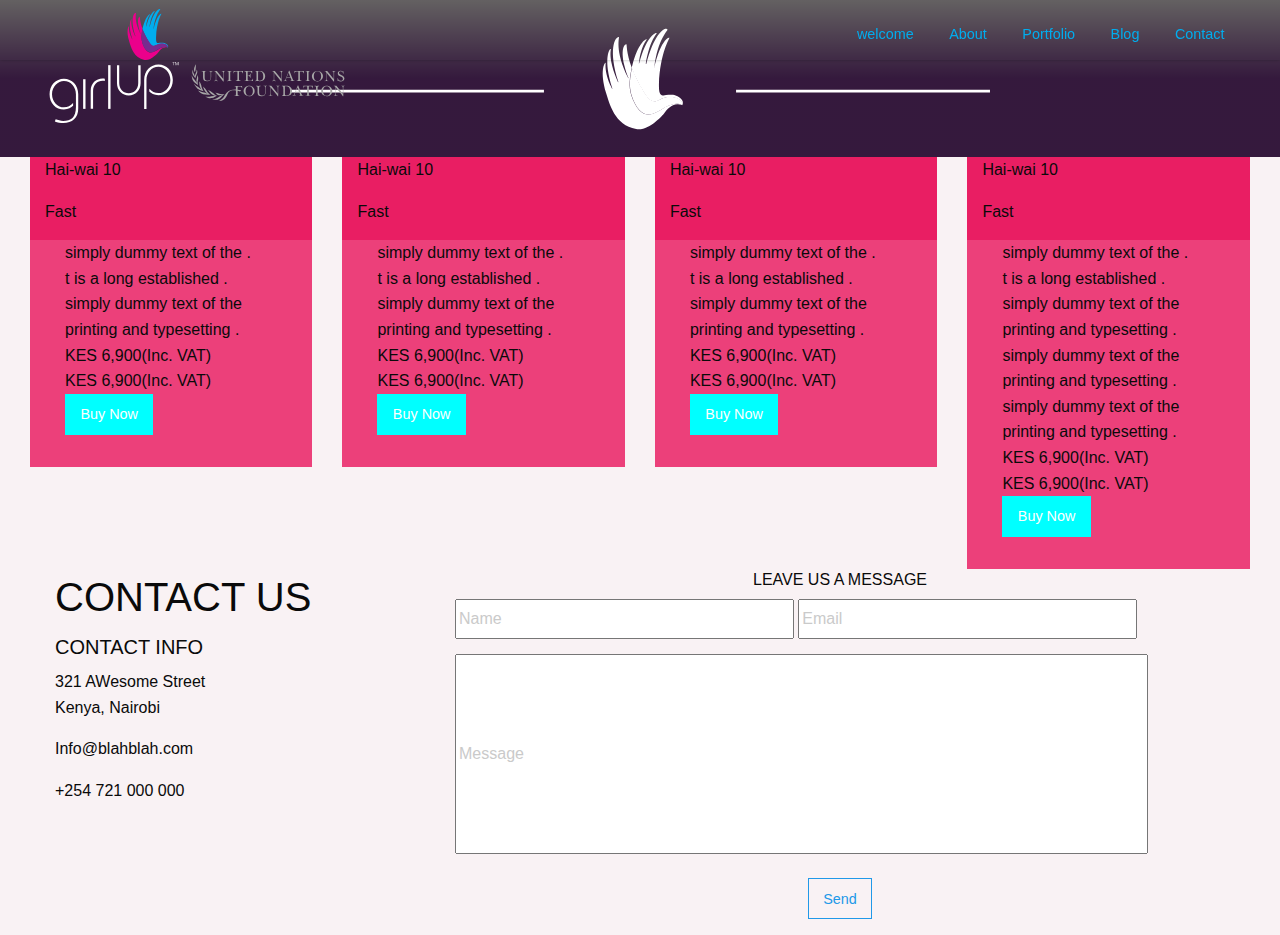
==== index.html @ e220b9df "added new section" ====
<!doctype html>
<html class="no-js" lang="en" dir="ltr">

<head>
    <meta charset="utf-8">
    <meta http-equiv="x-ua-compatible" content="ie=edge">
    <meta name="viewport" content="width=device-width, initial-scale=1.0">
    <title>Girl Up</title>
    <link rel="stylesheet" href="css/foundation.css">
    <link rel="stylesheet" href="css/app.css">
</head>

<body>

    <!--  ====================responsive navigation================ -->


   <div class="nav" id="header-nav">
    <div class="container">
  <!-- H1 for SEO -->
    <div class="brand">
      <a id="logo" title="Girl Up" href="https://girlup.org/"> 
        <img class="logo-large" src="./img/girl-up-logo.svg"> 
        <img class="logo-small" src="./img/logo_compact.svg"> 
      </a>
    </div>
    <!-- Small screen menu button -->
        <a href="#menu" class="menu-link">
      <span class="bar1"></span>
      <span class="bar2"></span>
      <span class="bar3"></span>
     </a>
    <!-- /Small screen menu button -->
    
    <!-- Menu Items -->
    <nav id="menu" role="navigation">
            <ul>
                <li><a href="#intro">welcome</a></li>
                <li><a href="#aboutsection">About</a></li>
                <li><a href="#portfoliosection">Portfolio</a></li>
                <li><a href="http://erick-munene.github.io/blog/">Blog</a></li>
                <li><a href="#contactsection">Contact</a></li>
            </ul>
        </nav>
    <!-- /Menu Items -->
      </div>
    </div>



    <!--  ==================== nav end================ -->




<!--  ==================== 
                           hero section================ -->




    <div class="home" style="padding-top: 0px;">
       
         
        <section class="single-hero">
            <video autobuffer="" preload="”auto”" autoplay="autoplay" loop="true" muted="muted" poster="https://girlup.org/wp-content/uploads/2014/10/hero-1400x785.jpg" id="hero-vid" style="display: inline;">
               
                <source src="vd/girlup-final-video-60.mp4" type="video/mp4">
                <source src="vd/10/girlup-final-video-60.ogg" type="video/ogg"> 
            </video>
            
            <div class="hero-overlay"></div>


              <div class="hero-content">
            <div>
                <h2>Uniting Girls to Change the World</h2> <img class="hentry-title-rule" src="./img/hgroup_underline-white.svg">
                <div>
                    <p>Every girl, no matter where she is born, deserves to dream. You can make her dreams a reality.</p>
                </div>
            </div>
        </div>
        </section>
    </div>




 




    <!--=====================-SLIDER============== -->
    
<div class="row  rows">
        <div class="slide-window back">
            <div class="slide-holder">
                <span class="navi" id="leftNav">Move Right</span>

                <div class="slide" id="slide1">
                    <div class="large-12 columns">
                        <div class="large-3 columns">
                            <div class="large-12 columns b2">
                                <p>Hai-wai 10</p>

                                <p>Fast</p>
                            </div>
                            <div class="large-12 columns div">
                                <ul>
                                    <li>simply dummy text of the .</li>
                                    <li>t is a long established .</li>
                                    <li>simply dummy text of the printing and typesetting .</li>
                                    <div class="large-12 columns innerdiv"></div>
                                    KES 6,900(Inc. VAT)
                                    <br>KES 6,900(Inc. VAT)
                                    <br>
                                    <button class="button b">Buy Now</button>

                                </ul>
                            </div>
                        </div>
                        <div class="large-3 columns">
                            <div class="large-12 columns b2">
                                <p>Hai-wai 10</p>

                                <p>Fast</p>
                            </div>
                            <div class="large-12 columns div">
                                <ul>
                                    <li>simply dummy text of the .</li>
                                    <li>t is a long established .</li>
                                    <li>simply dummy text of the printing and typesetting .</li>
                                    <div class="large-12 columns innerdiv"></div>
                                    KES 6,900(Inc. VAT)
                                    <br>KES 6,900(Inc. VAT)
                                    <br>
                                    <button class="button b">Buy Now</button>
                            </div>
                        </div>
                        <div class="large-3 columns">
                            <div class="large-12 columns b2">
                                <p>Hai-wai 10</p>

                                <p>Fast</p>
                            </div>
                            <div class="large-12 columns div">
                                <ul>
                                    <li>simply dummy text of the .</li>
                                    <li>t is a long established .</li>
                                    <li>simply dummy text of the printing and typesetting .</li>
                                    <div class="large-12 columns innerdiv"></div>
                                    KES 6,900(Inc. VAT)
                                    <br>KES 6,900(Inc. VAT)
                                    <br>
                                    <button class="button b">Buy Now</button>
                            </div>
                        </div>
                        <div class="large-3 columns">
                            <div class="large-12 columns b2">
                                <p>Hai-wai 10</p>

                                <p>Fast</p>
                            </div>
                            <div class="large-12 columns div col">
                                <ul>
                                    <li>simply dummy text of the .</li>
                                    <li>t is a long established .</li>
                                    <li>simply dummy text of the printing and typesetting .</li>
                                    <li>simply dummy text of the printing and typesetting .</li>
                                    <li>simply dummy text of the printing and typesetting .</li>

                                    KES 6,900(Inc. VAT)
                                    <br>KES 6,900(Inc. VAT)
                                    <br>
                                    <button class="button b">Buy Now</button>
                            </div>
                        </div>
                    </div>
                </div>
                <div class="slide" id="slide2">
                    <div class="large-3 columns">
                        <br>
                    </div>
                    <div class="large-3 columns">
                        <div class="large-12 columns b2">
                            <p>Hai-wai 10</p>

                            <p>Fast</p>
                        </div>
                        <div class="large-12 columns div">
                            <ul>
                                <li>simply dummy text of the .</li>
                                <li>t is a long established .</li>
                                <li>simply dummy text of the printing and typesetting .</li>
                                <div class="large-12 columns innerdiv"></div>
                                KES 6,900(Inc. VAT)
                                <br>KES 6,900(Inc. VAT)
                                <br>
                                <button class="button b">Buy Now</button>
                        </div>
                    </div>
                    <div class="large-3 columns ">
                        <div class="large-12 columns b2">
                            <p>Hai-wai 10</p>

                            <p>Fast</p>
                        </div>
                        <div class="large-12 columns div">
                            <ul>
                                <li>simply dummy text of the .</li>
                                <li>t is a long established .</li>
                                <li>simply dummy text of the printing and typesetting .</li>
                                <div class="large-12 columns innerdiv"></div>
                                KES 6,900(Inc. VAT)
                                <br>KES 6,900(Inc. VAT)
                                <br>
                                <button class="button b">Buy Now</button>
                        </div>
                    </div>
                    <div class="large-3 columns col">
                        <br>
                    </div>

                </div>
                <span class="navi" id="rightNav">Move Right</span>

            </div>
            <div class="large-12 columns th"></div>

        </div>

    </div>




<!--  ==================== 
                           footer section================ -->


    <section class="footer">
        <div class="row">
            <div class="small-12 large-4 columns">
                <h2>CONTACT US</h2>
                <h5>CONTACT INFO</h5>
                <p>321 AWesome Street
                    <br> Kenya, Nairobi</p>
                <p>Info@blahblah.com</p>
                <p>+254 721 000 000</p>
            </div>
            <div class="small-12 large-8 columns">
                <h6 style="text-align:center;">LEAVE US A MESSAGE</h6>
                <input placeholder="Name" style="height:40px; width:44%;">
                <input placeholder="Email" style="width:44%; height:40px;">
                <br>
                <input placeholder="Message " style="width:90%; height:200px; margin-top:15px; display:block;margin-right:auto;">
                <br>
                <button class="hollow button " href="# " style="display:block; margin-left:auto; margin-right:auto;">Send</button>
            </div>
        </div>
    </section>

    <script src="js/vendor/jquery.js "></script>
    <script src="js/vendor/what-input.js "></script>
    <script src="js/vendor/foundation.js "></script>
    <script src="js/app.js "></script>
     <script src="js/index.js "></script>
      <script type="text/javascript ">
        $(function() {
            var filterList = {
                init: function() {
                    // MixItUp plugin
                    // http://mixitup.io
                    $('#portfoliolist').mixItUp({
                        selectors: {
                            target: '.portfolio',
                            filter: '.filter'
                        },
                        load: {
                            filter: '.app'
                        }
                    });
                }
            };
            // Run the show!
            filterList.init();
        });

    <!-- </script> 
        
</body>

</html>
---- css/app.css ----
body {
    background: #f9f2f4;
    font-family: 'Open Sans', sans-serif;
    font-size: 16px;
}
/*a {
    color: #191919;
    text-decoration: none;
}*/
ul {
    list-style: none;
}

/*====================
   navigation styles
=======================*/


    .nav-mobile {
        display: none;
    }
    .style-mobile {
        background: #ffffff;
        top: 51px;
        position: absolute;
        width: 100%;
    }
    .style-mobile li {
        display: block;
        width: 100%;
    }
    .nav .right {
        display: block;
        float: none;
        margin: 0em;
    }
    .nav .left {
        display: block;
        float: none;
        margin: 0em;
    }
}
@media only screen and (min-width: 641px) {
    .nav-mobile {
        display: block !important;
    }
}*/







.contaner{
    background: black;
    position: fixed;
}



/* small screens navigation */


#header-nav {

    width: 100%;
   height: 60px;
  position: fixed;
    z-index: 1500;
  top: 0;
  display: block;
  width: 100% auto;
   top: 0;
    left: 0;
    right: 0;
    width: 100%;
    box-shadow: 0 0 3px rgba(0, 0, 0, 0.3);
/*  background: black;*/
  -webkit-transition: -webkit-transform 0.7s 0.3s ease;
  -moz-transition: -moz-transform 0.7s 0.3s ease;
  -ms-transition: -ms-transform 0.7s 0.3s ease;
  transition: transform 0.7s .3s ease;
  -webkit-backface-visibility: hidden;
  -webkit-transform: translate3d(0px, 0px, 0px);
}

/*#header-nav.hide-nav-bar {
  -webkit-transform: translate(0, -100%);
  -moz-transform: translate(0, -100%);
  -ms-transform: translate(0, -100%);
  transform: translate(0, -100%);
  -webkit-backface-visibility: hidden;
}*/


/*@media screen and (max-width: 992px){
header-nav {
    display: block;
    background: #fff;
    position: fixed;
    z-index: 999999;
    top: 0;
    left: 0;
    right: 0;
    width: 100%;
    box-shadow: 0 0 3px rgba(0, 0, 0, 0.3);
    border-bottom: 2px solid #ddd;
}
}*/

a.menu-link {
  float: right;
  display: block;
  padding: 1em;
  margin-right: 50px;
}
nav[role=navigation] {
  clear: right;
  -webkit-transition: all 0.3s ease-out;
  -moz-transition: all 0.3s ease-out;
  -ms-transition: all 0.3s ease-out;
  -o-transition: all 0.3s ease-out;
  transition: all 0.3s ease-out;
}
.js nav[role=navigation] {
  overflow: hidden;
  max-height: 0;
}
nav[role=navigation].active {
  max-height: 15em;
}
nav[role=navigation] ul {
  margin: 0;
  padding: 0;
  float: left;
  padding: 0.7em 0;
}
nav[role=navigation] li a {
  display: block;
  padding: 0.8em;
  font-size: 0.9em;
   color:#00ADEE;
}
.menu-link {
    z-index: 1000;
  height: 30px;
  width: 33px;
  cursor: pointer;
  position: fixed;
  right: 5px;
}
.bar1,
.bar2,
.bar3 {
  margin-top: 4px;
  background:#00ADEE;
  width: 37px;
  height: 6px;
  position: absolute;
  -webkit-transform: rotate(-180deg);
  transform: rotate(-180deg);
  -moz-transform: rotate(-180deg);
  -o-transform: rotate(-180deg);
}
.bar2 {
  margin-top: 13px;
     
}
.bar3 {
     
  margin-top: 23px;
  -webkit-transform: rotate(180deg);
  transform: rotate(180deg);
  -moz-transform: rotate(180deg);
  -o-transform: rotate(180deg);
}
.brand {
 
    float: left;
    margin-left: 2em;
    padding: 1em;
    z-index: 100;
    position: fixed;
    /*background: #303030;*/
    border-bottom-right-radius: 20px;


}

.compact #logo img.logo-small {
    display: block;
    height: 3em;
    width: 100%;
}
.compact #logo img {
    margin-top: 0;
}
#logo img.logo-small {
    display: none;
}
#logo img {
    border: none;
}
#logo img {
    margin-top: -1em;
    width: 100%;
    height: 90%;

    }

@media screen and (max-width: 992px){
.brand img {
    max-width: 150px;
}

.logo-large{
  display: none;
}

.logo-small{
  display: table-row;
}

#menu{
  background: white;
}

}



.brand h1 {
  margin: 0;
  font-size: 1.5em;
    font-weight: 900;
    color:#00ADEE;
}
@media screen and (min-width: 48.25em) {
  a.menu-link {
    display: none;
  }
  .js nav[role=navigation] {
    max-height: none;
      margin-right: 40px;
  }
    
    
  nav[role=navigation] ul {
    margin: 0 0 0 -0.25em;
    border: 0;
    float: right;
  }
  nav[role=navigation] li {
    display: inline-block;
    margin: 0 0.25em;
  }
  nav[role=navigation] li a {
    border: 0;
  }
}

#menu{
    max-width: 100%;
}





/*====================
  hero styles
=======================*/
.single-hero {
    /*padding-bottom: 35%;*/
    position: relative;
    overflow: hidden;
    background-size: cover;
    background-attachment: fixed;
    background-repeat: no-repeat;
    background-position: center center;
    background: -moz-linear-gradient(top, transparent 0%, rgba(119, 44, 142, 0.9) 50%);
    background: -webkit-gradient(linear, left top, left bottom, color-stop(0%, transparent), color-stop(50%, rgba(119, 44, 142, 0.9)));
    background: -webkit-linear-gradient(top, transparent 0%, rgba(119, 44, 142, 0.9) 50%);
    background: -o-linear-gradient(top, transparent 0%, rgba(119, 44, 142, 0.9) 50%);
    background: -ms-linear-gradient(top, transparent 0%, rgba(119, 44, 142, 0.9) 50%);
    background: linear-gradient(to bottom, transparent 0%, rgba(119, 44, 142, 0.9) 50%);
}




.single-hero video {
    /*position: fixed;*/
    top: 0;
    left: 0;
    width: 100%;
}

.single-hero .hero-overlay {
    position: absolute;
    top: 0;
    left: 0;
    right: 0;
    bottom: 0;
    background: rgba(0, 0, 0, 0.6);
}

.single-hero .hero-content {
    position: absolute;
    top: 50%;
    left: 0;
    right: 0;
    color: #fff;
}

.single-hero .hero-content > div {
    font-size: 1.25em;
    max-width: 35em;
    margin: 0 auto;
    text-align: center;
    transform: translate(0, -50%);
    -ms-transform: translate(0, -50%);
    -webkit-transform: translate(0, -50%);
}





.about{
  position: relative;
    padding: 1em 0;
    height: auto;
    background-image: url(../img/about_back.jpg);
  background-size: cover;
  background-position: center;
  background-repeat: no-repeat;
  height: 700px;
}

.about .one{
text-align: left;
    font-size: 1.5em;
    padding-right: 2em;
   background: rgba(255,255,255,.64);
   background-size: cover;
   

}

.one{
    margin-top: -20% auto;
}

.about .two{
text-align: left;
    font-size: 1.5em;
    padding-right: 2em;
    background: #fff;
}







/*slider*/

img {
    width: 100%;
}

.slide-window {
    /*border:1px solid black;*/
    width: 105%;
    height: auto;
    /* background-color:red;*/
    overflow: hidden;
    position: relative;
    margin: 0px;
    padding: 0px;
}

.navi {
    display: block;
    text-indent: -10000px;
    position: absolute;
    cursor: pointer;
}

.info-bar {
    position: absolute;
    bottom: 0;
    height: 20%;
    background-color: rgba(0, 0, 0, 0.5);
    width: 100%;
}

#rightNav,
#leftNav {
    top: calc(50% - 26px);
    position: absolute;
    width: 20px;
    height: 53px;
    background-image: url(http://www.nhm.ac.uk/etc/designs/nhmwww/img/arrows/slider-arrow.png);
    background-repeat: no-repeat;
    z-index: 999;
    /*What does this do?*/
}

#rightNav {
    right: 0;
    -webkit-transform: scaleX(-1);
}

#leftNav {
    left: 0;
}

.slide-holder {
    width: 300%;
    background-color: blue;
    margin-left: 0%;
    transition: margin-left 1s;
    /*  this is the bit that needs to change to slide the slide*/
}

.slide {
    width: 33.33%;
    height: auto;
    float: left;
}

.div {
    background-color: #EC407A;
}

.b {
    background-color: aqua;
}

.b2 {
    background-color: #E91E63;
}

.back {
    background-image: url(../img/1.jpg);
    width: 100%;
    background-repeat: no-repeat;
    background-image: cover;
}

.rows {
    padding: 0px;
    margin: 0px;
    max-width: 100%;
    margin-right: 0px;
}
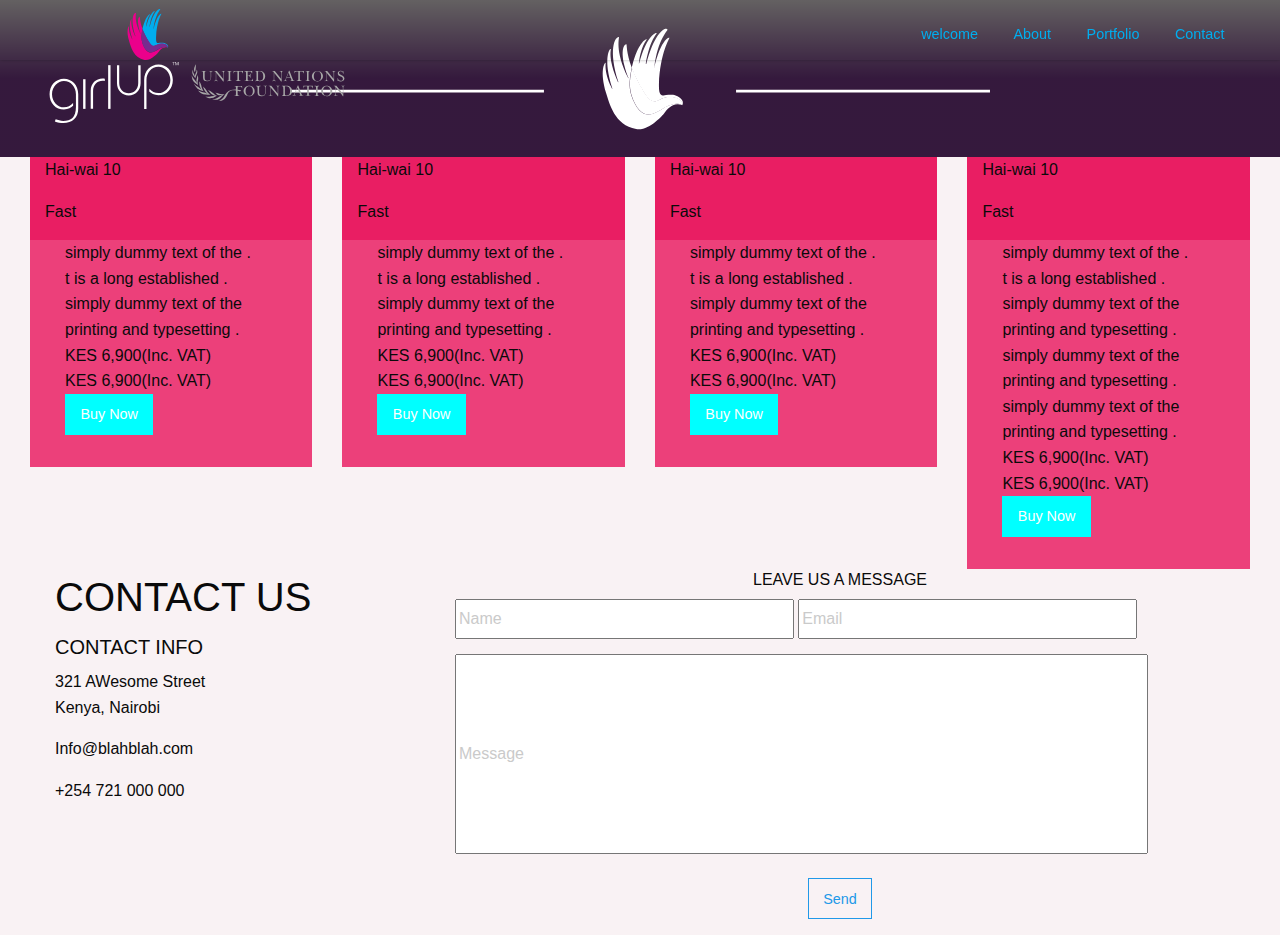
==== commit 649081ba: "added navigation links" ====
--- a/index.html
+++ b/index.html
@@ -36,9 +36,8 @@
     <nav id="menu" role="navigation">
             <ul>
                 <li><a href="#intro">welcome</a></li>
-                <li><a href="#aboutsection">About</a></li>
+                <li><a href="/about.html">About</a></li>
                 <li><a href="#portfoliosection">Portfolio</a></li>
-                <li><a href="http://erick-munene.github.io/blog/">Blog</a></li>
                 <li><a href="#contactsection">Contact</a></li>
             </ul>
         </nav>
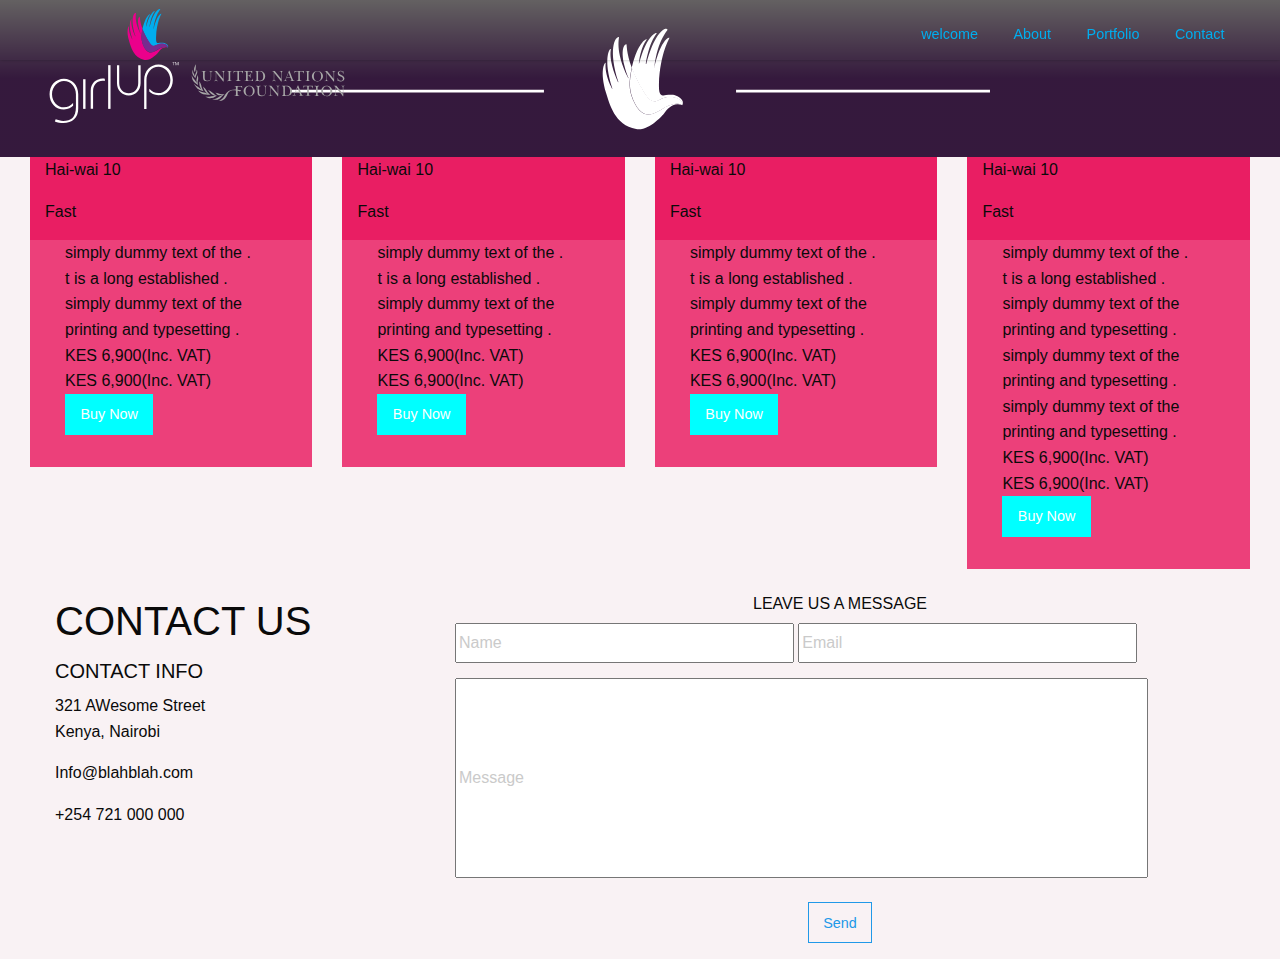
==== commit 808ca2b1: "changed the index" ====
--- a/index.html
+++ b/index.html
@@ -36,7 +36,7 @@
     <nav id="menu" role="navigation">
             <ul>
                 <li><a href="#intro">welcome</a></li>
-                <li><a href="/about.html">About</a></li>
+                <li><a href="./about.html">About</a></li>
                 <li><a href="#portfoliosection">Portfolio</a></li>
                 <li><a href="#contactsection">Contact</a></li>
             </ul>
@@ -99,7 +99,27 @@
 
                 <div class="slide" id="slide1">
                     <div class="large-12 columns">
-                        <div class="large-3 columns">
+                        <div class="large-3 small-12 columns">
+                            <div class="large-12 columns b2">
+                                <p>Hai-wai 10</p>
+
+                                <p>Fast</p>
+                            </div>
+                            <div class="large-12 small-12 columns div">
+                                <ul>
+                                    <li>simply dummy text of the .</li>
+                                    <li>t is a long established .</li>
+                                    <li>simply dummy text of the printing and typesetting .</li>
+                                    <div class="large-12 columns innerdiv"></div>
+                                    KES 6,900(Inc. VAT)
+                                    <br>KES 6,900(Inc. VAT)
+                                    <br>
+                                    <button class="button b">Buy Now</button>
+
+                                </ul>
+                            </div>
+                        </div>
+                        <div class="large-3 small-12 columns">
                             <div class="large-12 columns b2">
                                 <p>Hai-wai 10</p>
 
@@ -115,11 +135,9 @@
                                     <br>KES 6,900(Inc. VAT)
                                     <br>
                                     <button class="button b">Buy Now</button>
-
-                                </ul>
-                            </div>
-                        </div>
-                        <div class="large-3 columns">
+                            </div>
+                        </div>
+                        <div class="large-3 small-12 columns">
                             <div class="large-12 columns b2">
                                 <p>Hai-wai 10</p>
 
@@ -137,25 +155,7 @@
                                     <button class="button b">Buy Now</button>
                             </div>
                         </div>
-                        <div class="large-3 columns">
-                            <div class="large-12 columns b2">
-                                <p>Hai-wai 10</p>
-
-                                <p>Fast</p>
-                            </div>
-                            <div class="large-12 columns div">
-                                <ul>
-                                    <li>simply dummy text of the .</li>
-                                    <li>t is a long established .</li>
-                                    <li>simply dummy text of the printing and typesetting .</li>
-                                    <div class="large-12 columns innerdiv"></div>
-                                    KES 6,900(Inc. VAT)
-                                    <br>KES 6,900(Inc. VAT)
-                                    <br>
-                                    <button class="button b">Buy Now</button>
-                            </div>
-                        </div>
-                        <div class="large-3 columns">
+                        <div class="large-3 small-12 columns">
                             <div class="large-12 columns b2">
                                 <p>Hai-wai 10</p>
 
@@ -177,8 +177,10 @@
                         </div>
                     </div>
                 </div>
+
+
                 <div class="slide" id="slide2">
-                    <div class="large-3 columns">
+                    <div class="large-3 small-12 columns">
                         <br>
                     </div>
                     <div class="large-3 columns">
@@ -199,7 +201,7 @@
                                 <button class="button b">Buy Now</button>
                         </div>
                     </div>
-                    <div class="large-3 columns ">
+                    <div class="large-3 small-12 columns ">
                         <div class="large-12 columns b2">
                             <p>Hai-wai 10</p>
 
@@ -217,7 +219,7 @@
                                 <button class="button b">Buy Now</button>
                         </div>
                     </div>
-                    <div class="large-3 columns col">
+                    <div class="large-3 small-12 columns col">
                         <br>
                     </div>
 
@@ -237,7 +239,7 @@
 <!--  ==================== 
                            footer section================ -->
 
-
+</br>
     <section class="footer">
         <div class="row">
             <div class="small-12 large-4 columns">
--- a/css/app.css
+++ b/css/app.css
@@ -328,37 +328,7 @@
 
 
 
-.about{
-  position: relative;
-    padding: 1em 0;
-    height: auto;
-    background-image: url(../img/about_back.jpg);
-  background-size: cover;
-  background-position: center;
-  background-repeat: no-repeat;
-  height: 700px;
-}
-
-.about .one{
-text-align: left;
-    font-size: 1.5em;
-    padding-right: 2em;
-   background: rgba(255,255,255,.64);
-   background-size: cover;
-   
-
-}
-
-.one{
-    margin-top: -20% auto;
-}
-
-.about .two{
-text-align: left;
-    font-size: 1.5em;
-    padding-right: 2em;
-    background: #fff;
-}
+
 
 
 
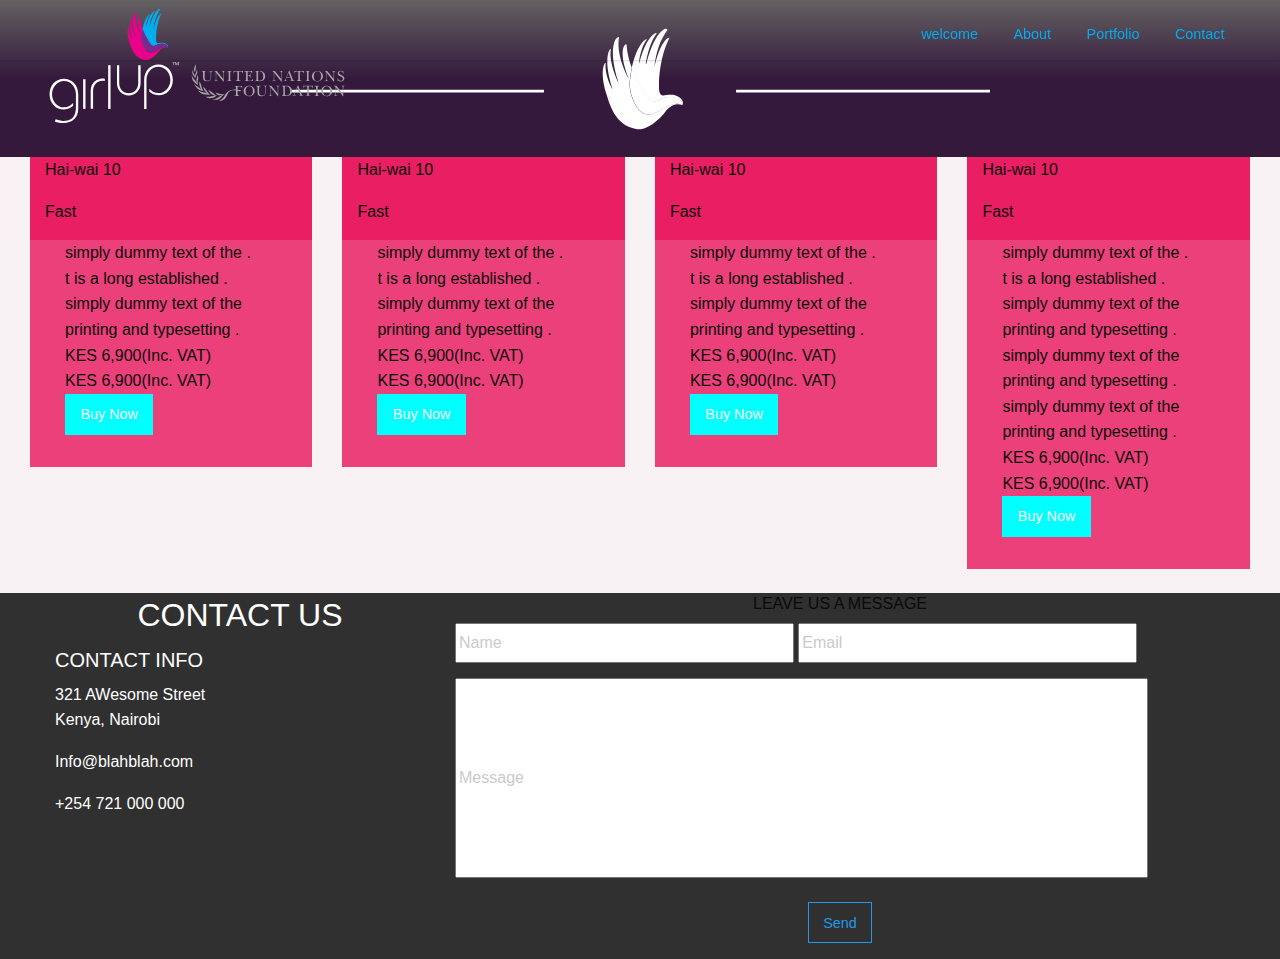
==== commit da609673: "added new stylings to the footer" ====
--- a/index.html
+++ b/index.html
@@ -242,7 +242,7 @@
 </br>
     <section class="footer">
         <div class="row">
-            <div class="small-12 large-4 columns">
+            <div class="small-12 large-4 info columns">
                 <h2>CONTACT US</h2>
                 <h5>CONTACT INFO</h5>
                 <p>321 AWesome Street
@@ -250,7 +250,7 @@
                 <p>Info@blahblah.com</p>
                 <p>+254 721 000 000</p>
             </div>
-            <div class="small-12 large-8 columns">
+            <div class="small-12 large-8 mes columns">
                 <h6 style="text-align:center;">LEAVE US A MESSAGE</h6>
                 <input placeholder="Name" style="height:40px; width:44%;">
                 <input placeholder="Email" style="width:44%; height:40px;">
--- a/css/app.css
+++ b/css/app.css
@@ -427,4 +427,27 @@
     margin: 0px;
     max-width: 100%;
     margin-right: 0px;
+
+
+}
+
+/*
+================= 
+   footer section
+==================
+*/
+
+.footer{
+
+background: #303030;
+}
+
+.info{
+  color: #ffffff;
+
+}
+
+.info h2{
+  text-align: center;
+  font-size: 2em;
 }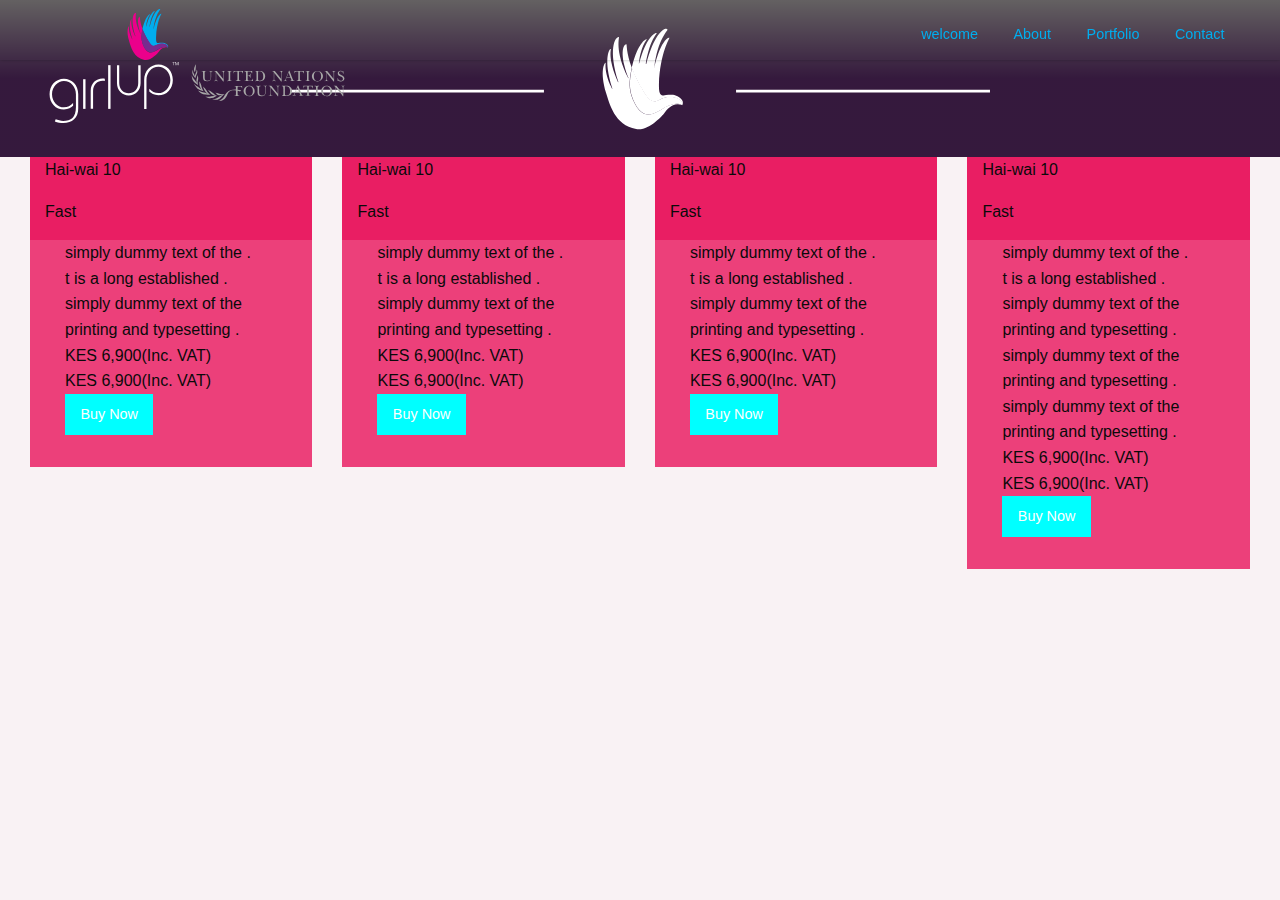
==== commit 3e3166b0: "added a contact page" ====
--- a/index.html
+++ b/index.html
@@ -241,25 +241,7 @@
 
 </br>
     <section class="footer">
-        <div class="row">
-            <div class="small-12 large-4 info columns">
-                <h2>CONTACT US</h2>
-                <h5>CONTACT INFO</h5>
-                <p>321 AWesome Street
-                    <br> Kenya, Nairobi</p>
-                <p>Info@blahblah.com</p>
-                <p>+254 721 000 000</p>
-            </div>
-            <div class="small-12 large-8 mes columns">
-                <h6 style="text-align:center;">LEAVE US A MESSAGE</h6>
-                <input placeholder="Name" style="height:40px; width:44%;">
-                <input placeholder="Email" style="width:44%; height:40px;">
-                <br>
-                <input placeholder="Message " style="width:90%; height:200px; margin-top:15px; display:block;margin-right:auto;">
-                <br>
-                <button class="hollow button " href="# " style="display:block; margin-left:auto; margin-right:auto;">Send</button>
-            </div>
-        </div>
+        
     </section>
 
     <script src="js/vendor/jquery.js "></script>
--- a/css/app.css
+++ b/css/app.css
@@ -448,6 +448,14 @@
 }
 
 .info h2{
+  text-align: left;
+  font-size: 2em;
+}
+
+.mes h6{
+  color: #ffffff;
   text-align: center;
+  font-weight: 500;
   font-size: 2em;
+
 }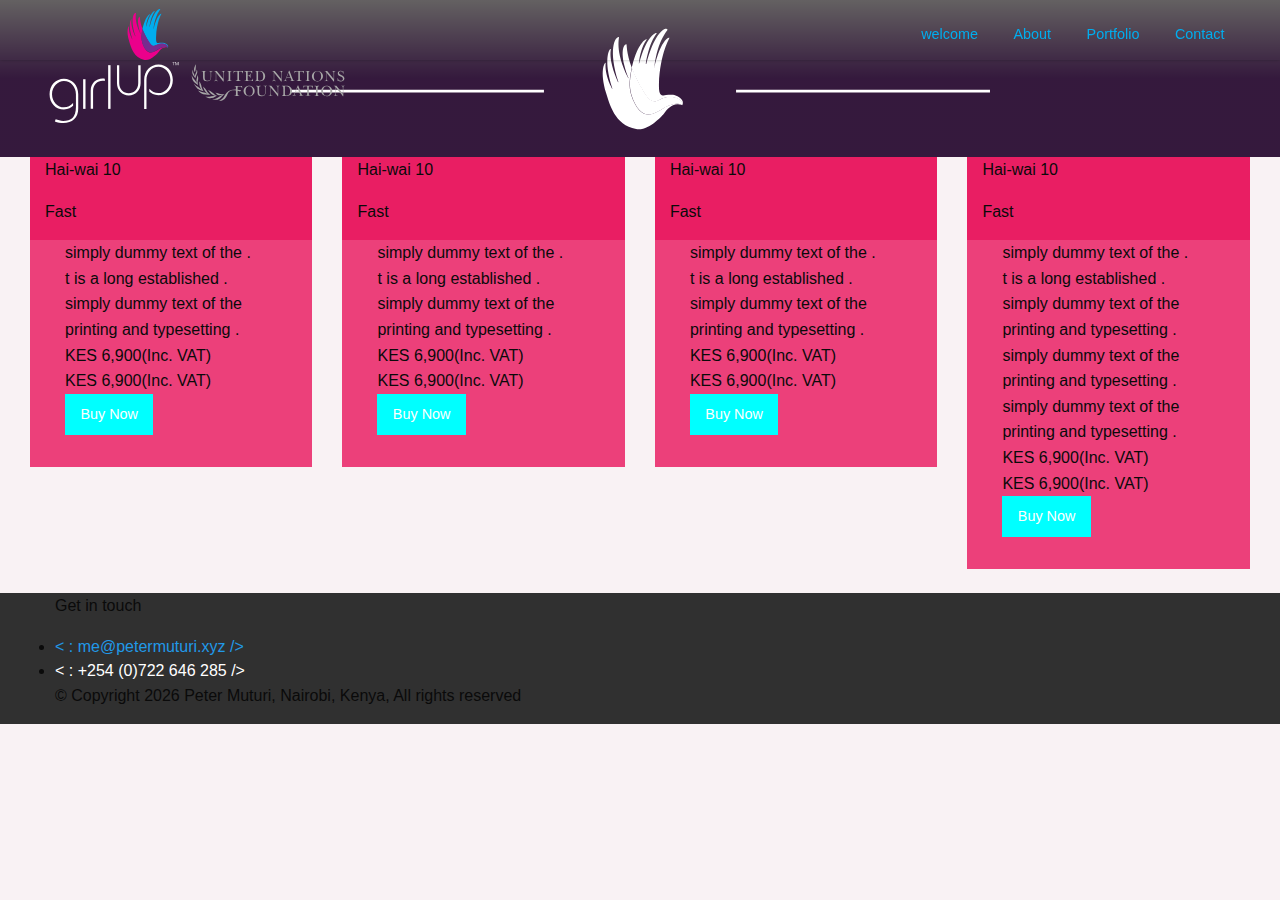
==== commit 3a787450: "corrected errors" ====
--- a/index.html
+++ b/index.html
@@ -241,7 +241,33 @@
 
 </br>
     <section class="footer">
-        
+            <div class="toof">
+     <div class="row">
+         <div class="large-6 medium-6 small-12 columns">
+             <p class="ft">Get in touch</p>
+          <li><a class="em" href="mailto:me@petermuturi.xyz" target="blank">
+         <span class="cf"><</span> <i class="fa fa-envelope"></i> : me@petermuturi.xyz <span class="cf">/></span></a></li>
+        <li><a style="cursor:default; color:white !important;"><span class="zero"><</span> <i class="fa fa-phone"></i> : +254 (0)722 646 285 <span class="zero">/></span></a></li>
+       </div>
+        <div class="large-6 medium-6 small-12 columns social cent">
+     <a class="mda" href="https://facebook.com/peter.juspeter" target="fb"><i class="fa fa-facebook"></i></a>
+      <a class="mda" href="https://github.com/Petermuturi" target="github"><i class="fa fa-github"></i></a>
+     <a class="mda" href="https://www.linkedin.com/in/peter-muturi-a16320aa" target="ln"><i class="fa fa-linkedin"></i></a>
+     <a class="mda" href="https://plus.google.com/u/0/102496469592873603571/posts" target="gpl"><i class="fa fa-google-plus"></i></a>
+     <a class="mda" href="https://instagram.com/peter_muturi" target="ig"><i class="fa fa-instagram"></i></a>
+       </div>
+    </div>
+ </div>
+     <div class="row cp">
+        <div class="large-12 medium-12 small-12 columns">
+            <p class="cent">&#169; Copyright 
+             <script>
+var theDate=new Date();
+document.write(theDate.getFullYear());
+</script> 
+            Peter Muturi, Nairobi, Kenya, All rights reserved</p>
+        </div>
+ </div>
     </section>
 
     <script src="js/vendor/jquery.js "></script>
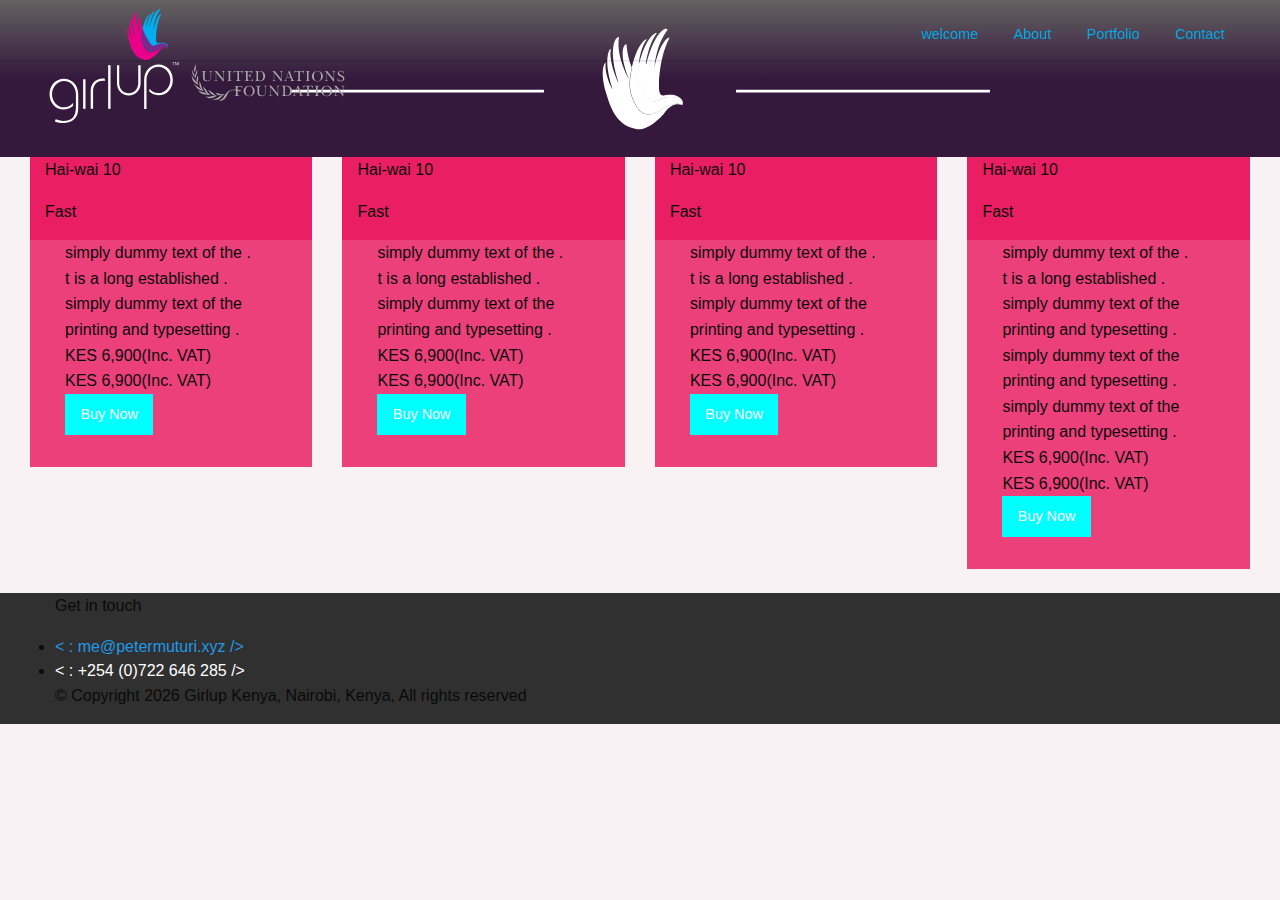
==== commit 540d367b: "removed typos" ====
--- a/index.html
+++ b/index.html
@@ -265,7 +265,7 @@
 var theDate=new Date();
 document.write(theDate.getFullYear());
 </script> 
-            Peter Muturi, Nairobi, Kenya, All rights reserved</p>
+            Girlup Kenya, Nairobi, Kenya, All rights reserved</p>
         </div>
  </div>
     </section>
